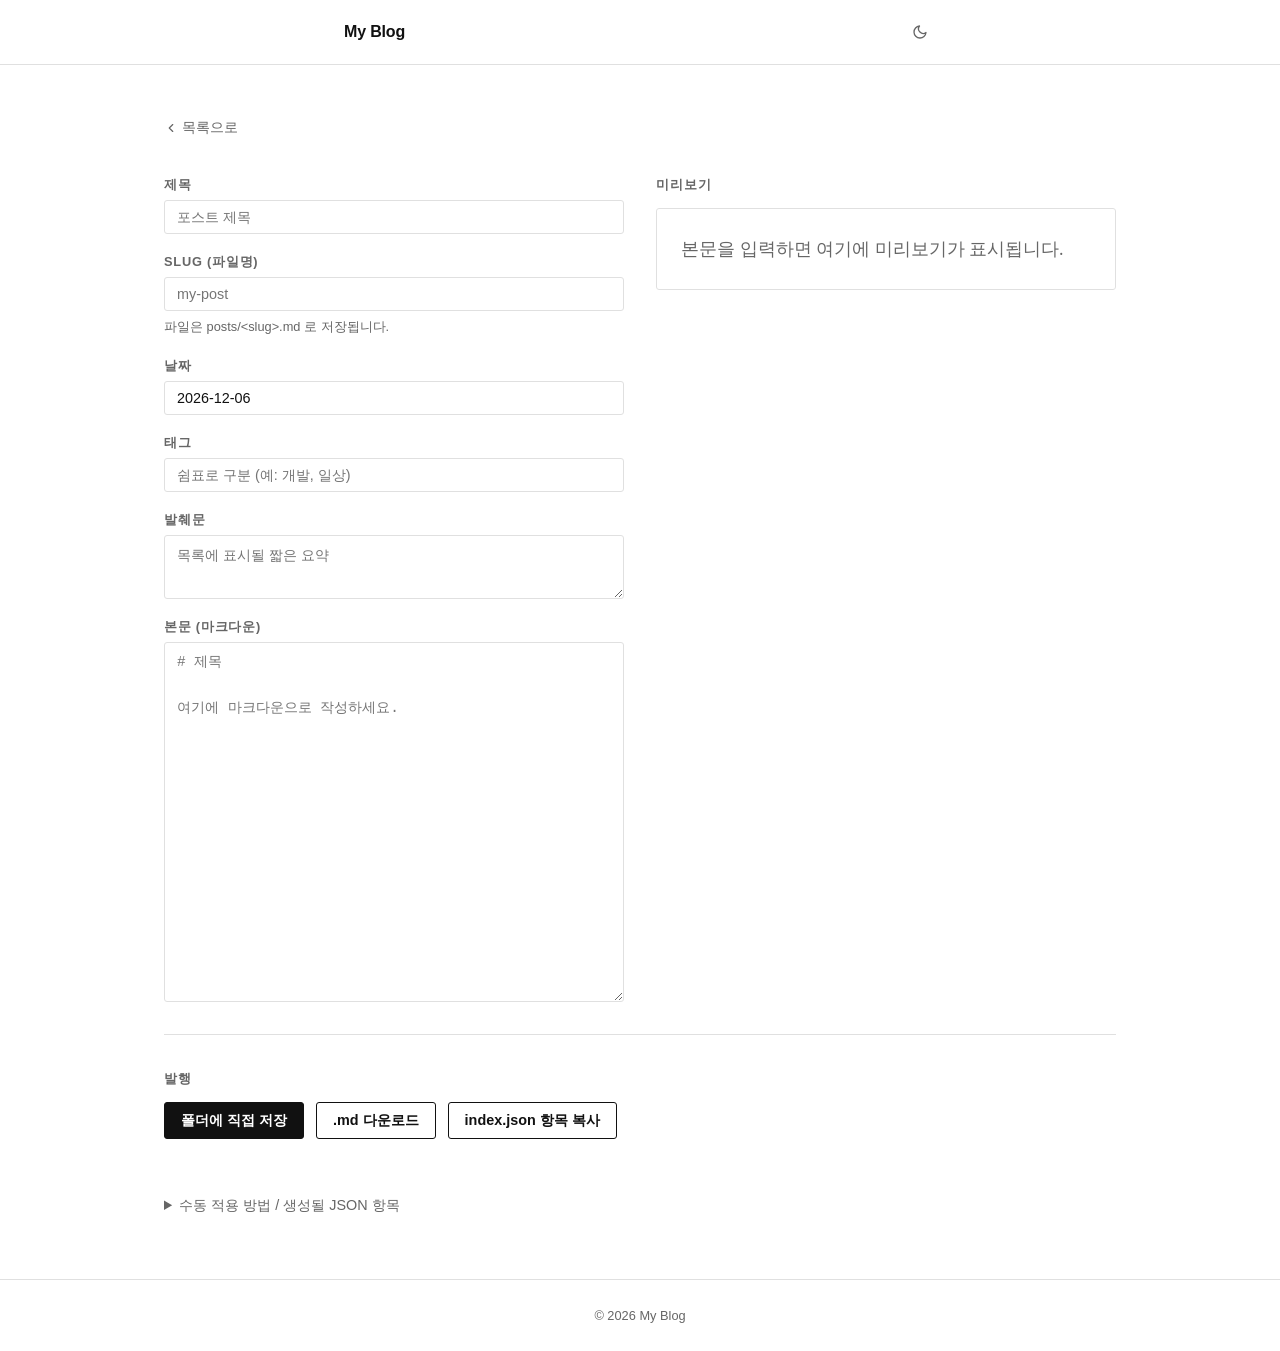
==== write.html @ ff7f7279 "Initial commit: 마크다운 기반 정적 블로그 - 미니멀/타이포그래피 중심 디자인 (다크 모드, 반응형) - 마크다운 파서, 검색·태그 필터·목차·읽기 진행바 - 브라우저" ====
<!DOCTYPE html>
<html lang="ko">
<head>
  <meta charset="UTF-8">
  <meta name="viewport" content="width=device-width, initial-scale=1.0">
  <title>글쓰기 — My Blog</title>
  <link rel="stylesheet" href="css/base.css">
  <link rel="stylesheet" href="css/layout.css">
  <link rel="stylesheet" href="css/components.css">
  <link rel="stylesheet" href="css/post.css">
  <link rel="stylesheet" href="css/write.css">
</head>
<body>

  <header class="site-header">
    <div class="header-inner">
      <a href="index.html" class="site-title">My Blog</a>
      <button id="theme-toggle" class="theme-toggle" aria-label="테마 전환"></button>
    </div>
  </header>

  <main>
    <div class="page-container" style="max-width: 1000px;">

      <a href="index.html" class="back-link">
        <svg viewBox="0 0 24 24"><polyline points="15 18 9 12 15 6"/></svg>
        목록으로
      </a>

      <div class="write-layout">

        <form class="write-form" id="write-form" onsubmit="return false">
          <div class="field">
            <label for="f-title">제목</label>
            <input id="f-title" type="text" placeholder="포스트 제목">
          </div>

          <div class="field">
            <label for="f-slug">Slug (파일명)</label>
            <input id="f-slug" type="text" placeholder="my-post">
            <span class="field-hint">파일은 posts/&lt;slug&gt;.md 로 저장됩니다.</span>
          </div>

          <div class="field">
            <label for="f-date">날짜</label>
            <input id="f-date" type="text" placeholder="YYYY-MM-DD">
          </div>

          <div class="field">
            <label for="f-tags">태그</label>
            <input id="f-tags" type="text" placeholder="쉼표로 구분 (예: 개발, 일상)">
          </div>

          <div class="field">
            <label for="f-excerpt">발췌문</label>
            <textarea id="f-excerpt" rows="2" placeholder="목록에 표시될 짧은 요약"></textarea>
          </div>

          <div class="field">
            <label for="f-body">본문 (마크다운)</label>
            <textarea id="f-body" placeholder="# 제목&#10;&#10;여기에 마크다운으로 작성하세요."></textarea>
          </div>
        </form>

        <div class="write-preview">
          <div class="panel-title">미리보기</div>
          <div class="preview-box post-body" id="preview"></div>
        </div>

      </div>

      <section class="export-section">
        <div class="panel-title">발행</div>
        <div class="export-actions">
          <button class="btn" id="btn-save-direct">폴더에 직접 저장</button>
          <button class="btn secondary" id="btn-download">.md 다운로드</button>
          <button class="btn secondary" id="btn-copy">index.json 항목 복사</button>
        </div>
        <p class="save-status" id="save-status"></p>

        <details class="export-details">
          <summary>수동 적용 방법 / 생성될 JSON 항목</summary>
          <pre class="json-out" id="json-out"></pre>
          <div class="export-help">
            <p><strong>직접 저장</strong>(권장, Chrome·Edge): 처음 한 번 블로그 루트 폴더(<code>my-blog</code>)를 선택하면 이후 버튼 한 번으로 <code>posts/&lt;slug&gt;.md</code> 작성과 <code>posts/index.json</code> 갱신이 자동 처리됩니다.</p>
            <p><strong>수동</strong>: <code>.md 다운로드</code>한 파일을 <code>posts/</code>에 넣고, 위 JSON을 <code>posts/index.json</code> 배열 맨 앞에 추가합니다.</p>
          </div>
        </details>
      </section>

    </div>
  </main>

  <footer class="site-footer">
    © 2026 My Blog
  </footer>

  <script type="module" src="js/write.js"></script>
</body>
</html>
---- css/base.css ----
*, *::before, *::after {
  box-sizing: border-box;
  margin: 0;
  padding: 0;
}

:root {
  --color-bg: #ffffff;
  --color-surface: #f5f5f5;
  --color-border: #e0e0e0;
  --color-text: #111111;
  --color-text-muted: #666666;
  --color-accent: #0066cc;
  --color-code-bg: #f5f5f5;
  --color-blockquote-border: #cccccc;
  --color-progress: #0066cc;

  --font-serif: Georgia, 'Times New Roman', Times, serif;
  --font-sans: -apple-system, BlinkMacSystemFont, 'Segoe UI', Roboto, Helvetica, Arial, sans-serif;
  --font-mono: 'SFMono-Regular', Consolas, 'Liberation Mono', Menlo, monospace;

  --font-size-base: 1.125rem;
  --font-size-sm: 0.9rem;
  --font-size-xs: 0.8rem;
  --line-height: 1.8;

  --space-1: 0.25rem;
  --space-2: 0.5rem;
  --space-3: 0.75rem;
  --space-4: 1rem;
  --space-6: 1.5rem;
  --space-8: 2rem;
  --space-12: 3rem;
  --space-16: 4rem;

  --radius: 3px;
  --transition: 150ms ease;
}

[data-theme="dark"] {
  --color-bg: #111111;
  --color-surface: #1c1c1c;
  --color-border: #333333;
  --color-text: #dddddd;
  --color-text-muted: #888888;
  --color-accent: #6699ff;
  --color-code-bg: #1c1c1c;
  --color-blockquote-border: #444444;
  --color-progress: #6699ff;
}

html {
  font-size: 16px;
  scroll-behavior: smooth;
}

body {
  font-family: var(--font-serif);
  font-size: var(--font-size-base);
  line-height: var(--line-height);
  color: var(--color-text);
  background-color: var(--color-bg);
  transition: background-color var(--transition), color var(--transition);
  -webkit-font-smoothing: antialiased;
}

a {
  color: var(--color-accent);
  text-decoration: none;
  transition: opacity var(--transition);
}

a:hover {
  opacity: 0.75;
}

img {
  max-width: 100%;
  height: auto;
  display: block;
}
---- css/layout.css ----
/* 읽기 진행바 */
.progress-bar {
  position: fixed;
  top: 0;
  left: 0;
  width: 0%;
  height: 2px;
  background: var(--color-progress);
  z-index: 200;
  transition: width 80ms linear;
}

/* 헤더 */
.site-header {
  border-bottom: 1px solid var(--color-border);
  transition: border-color var(--transition);
}

.header-inner {
  max-width: 640px;
  margin: 0 auto;
  padding: var(--space-4) var(--space-6);
  display: flex;
  align-items: center;
  justify-content: space-between;
}

.site-title {
  font-family: var(--font-sans);
  font-size: 1rem;
  font-weight: 700;
  color: var(--color-text);
  letter-spacing: -0.01em;
}

.site-title:hover {
  opacity: 0.7;
  color: var(--color-text);
}

.header-actions {
  display: flex;
  align-items: center;
  gap: var(--space-4);
}

.header-link {
  font-family: var(--font-sans);
  font-size: var(--font-size-sm);
  color: var(--color-text-muted);
}

.header-link:hover {
  color: var(--color-text);
  opacity: 1;
}

/* 메인 */
main {
  min-height: calc(100vh - 120px);
}

.page-container {
  max-width: 640px;
  margin: 0 auto;
  padding: var(--space-12) var(--space-6);
}

/* 푸터 */
.site-footer {
  border-top: 1px solid var(--color-border);
  padding: var(--space-6);
  text-align: center;
  color: var(--color-text-muted);
  font-family: var(--font-sans);
  font-size: var(--font-size-xs);
  transition: border-color var(--transition);
}

.site-footer a {
  color: var(--color-text-muted);
}

@media (max-width: 600px) {
  .header-inner,
  .page-container {
    padding-left: var(--space-4);
    padding-right: var(--space-4);
  }
}
---- css/components.css ----
/* 테마 토글 버튼 */
.theme-toggle {
  display: flex;
  align-items: center;
  justify-content: center;
  width: 2rem;
  height: 2rem;
  border: none;
  background: none;
  color: var(--color-text-muted);
  cursor: pointer;
  transition: color var(--transition);
  border-radius: var(--radius);
}

.theme-toggle:hover {
  color: var(--color-text);
}

.theme-toggle svg {
  width: 1rem;
  height: 1rem;
  stroke: currentColor;
  fill: none;
  stroke-width: 2;
  stroke-linecap: round;
  stroke-linejoin: round;
}

/* 검색창 */
.search-box {
  width: 100%;
  margin-bottom: var(--space-6);
}

.search-input {
  width: 100%;
  padding: var(--space-2) 0;
  font-family: var(--font-sans);
  font-size: var(--font-size-sm);
  color: var(--color-text);
  background: transparent;
  border: none;
  border-bottom: 1px solid var(--color-border);
  outline: none;
  transition: border-color var(--transition);
}

.search-input::placeholder {
  color: var(--color-text-muted);
}

.search-input:focus {
  border-bottom-color: var(--color-text);
}

/* 태그 필터 */
.tag-filter {
  display: flex;
  flex-wrap: wrap;
  gap: var(--space-2);
  margin-bottom: var(--space-8);
}

.tag-btn {
  font-family: var(--font-sans);
  font-size: var(--font-size-xs);
  padding: 2px var(--space-2);
  border: 1px solid var(--color-border);
  border-radius: var(--radius);
  background: transparent;
  color: var(--color-text-muted);
  cursor: pointer;
  transition: border-color var(--transition), color var(--transition), background var(--transition);
}

.tag-btn:hover,
.tag-btn.active {
  border-color: var(--color-text);
  color: var(--color-text);
  background: var(--color-surface);
}

/* 포스트 목록 — 심플 라인 */
.post-list {
  display: flex;
  flex-direction: column;
}

.post-item {
  display: flex;
  align-items: baseline;
  gap: var(--space-4);
  padding: var(--space-3) 0;
  border-bottom: 1px solid var(--color-border);
  text-decoration: none;
  color: var(--color-text);
  transition: opacity var(--transition);
}

.post-item:first-child {
  border-top: 1px solid var(--color-border);
}

.post-item:hover {
  opacity: 0.7;
}

.post-item-date {
  flex-shrink: 0;
  font-family: var(--font-mono);
  font-size: var(--font-size-xs);
  color: var(--color-text-muted);
  width: 6rem;
}

.post-item-title {
  font-size: 1rem;
  line-height: 1.4;
}

.post-item-tags {
  display: flex;
  gap: var(--space-1);
  flex-wrap: wrap;
  margin-left: auto;
  flex-shrink: 0;
}

.tag {
  font-family: var(--font-sans);
  font-size: var(--font-size-xs);
  color: var(--color-text-muted);
}

/* 상태 메시지 */
.state-empty,
.state-error,
.state-loading {
  padding: var(--space-12) 0;
  color: var(--color-text-muted);
  font-family: var(--font-sans);
  font-size: var(--font-size-sm);
}

.state-loading .spinner {
  width: 1.5rem;
  height: 1.5rem;
  border: 2px solid var(--color-border);
  border-top-color: var(--color-text-muted);
  border-radius: 50%;
  animation: spin 0.7s linear infinite;
  margin-bottom: var(--space-3);
}

@keyframes spin {
  to { transform: rotate(360deg); }
}

/* 뒤로가기 링크 */
.back-link {
  display: inline-flex;
  align-items: center;
  gap: var(--space-1);
  font-family: var(--font-sans);
  font-size: var(--font-size-sm);
  color: var(--color-text-muted);
  margin-bottom: var(--space-8);
}

.back-link:hover {
  color: var(--color-text);
  opacity: 1;
}

.back-link svg {
  width: 0.875rem;
  height: 0.875rem;
  stroke: currentColor;
  fill: none;
  stroke-width: 2;
  stroke-linecap: round;
  stroke-linejoin: round;
}

/* 포스트 헤더 */
.post-header {
  margin-bottom: var(--space-8);
  padding-bottom: var(--space-6);
  border-bottom: 1px solid var(--color-border);
}

.post-header h1 {
  font-family: var(--font-serif);
  font-size: 1.75rem;
  font-weight: 700;
  line-height: 1.3;
  letter-spacing: -0.02em;
  margin-bottom: var(--space-3);
}

.post-header-meta {
  font-family: var(--font-sans);
  font-size: var(--font-size-xs);
  color: var(--color-text-muted);
  display: flex;
  gap: var(--space-3);
  align-items: center;
  flex-wrap: wrap;
}

/* TOC */
.toc {
  margin-bottom: var(--space-8);
  padding: var(--space-4) var(--space-6);
  border-left: 2px solid var(--color-border);
  transition: border-color var(--transition);
}

.toc-toggle {
  display: none;
  align-items: center;
  justify-content: space-between;
  width: 100%;
  background: none;
  border: none;
  cursor: pointer;
  color: var(--color-text-muted);
  font-family: var(--font-sans);
  font-size: var(--font-size-sm);
  font-weight: 600;
  padding: 0;
  margin-bottom: var(--space-3);
}

.toc-title {
  font-family: var(--font-sans);
  font-size: var(--font-size-xs);
  font-weight: 600;
  text-transform: uppercase;
  letter-spacing: 0.08em;
  color: var(--color-text-muted);
  margin-bottom: var(--space-3);
}

.toc-list {
  list-style: none;
  display: flex;
  flex-direction: column;
  gap: var(--space-1);
}

.toc-list a {
  font-family: var(--font-sans);
  font-size: var(--font-size-sm);
  color: var(--color-text-muted);
  text-decoration: none;
  transition: color var(--transition);
  display: block;
  line-height: 1.5;
}

.toc-list a:hover,
.toc-list a.active {
  color: var(--color-text);
  opacity: 1;
}

.toc-list li.toc-h3 {
  padding-left: var(--space-4);
}

/* 모바일: TOC 접기/펼치기 */
@media (max-width: 600px) {
  .toc-toggle {
    display: flex;
  }

  .toc-content {
    display: none;
  }

  .toc.open .toc-content {
    display: block;
  }

  .toc-title {
    display: none;
  }

  .post-item {
    flex-wrap: wrap;
    gap: var(--space-1);
  }

  .post-item-date {
    width: auto;
  }

  .post-item-tags {
    margin-left: 0;
    width: 100%;
  }
}
---- css/post.css ----
.post-body {
  font-family: var(--font-serif);
  font-size: var(--font-size-base);
  line-height: var(--line-height);
  color: var(--color-text);
}

.post-body > * + * {
  margin-top: 1.5em;
}

/* 제목 */
.post-body h1,
.post-body h2,
.post-body h3,
.post-body h4,
.post-body h5,
.post-body h6 {
  font-family: var(--font-serif);
  font-weight: 700;
  line-height: 1.3;
  margin-top: 2.5em;
  margin-bottom: 0.5em;
  color: var(--color-text);
  scroll-margin-top: 2rem;
}

.post-body h2 {
  font-size: 1.375rem;
  letter-spacing: -0.01em;
  border-bottom: 1px solid var(--color-border);
  padding-bottom: 0.3em;
}

.post-body h3 { font-size: 1.15rem; }
.post-body h4 { font-size: 1rem; }
.post-body h5,
.post-body h6 {
  font-size: 0.9rem;
  color: var(--color-text-muted);
}

/* 단락 */
.post-body p {
  line-height: var(--line-height);
}

/* 링크 */
.post-body a {
  color: var(--color-accent);
  text-decoration: underline;
  text-underline-offset: 2px;
}

.post-body a:hover {
  opacity: 0.75;
}

/* 강조 */
.post-body strong { font-weight: 700; }
.post-body em { font-style: italic; }

/* 인라인 코드 */
.post-body code {
  font-family: var(--font-mono);
  font-size: 0.85em;
  padding: 0.1em 0.35em;
  background: var(--color-code-bg);
  border-radius: var(--radius);
  border: 1px solid var(--color-border);
}

/* 코드 블록 */
.post-body pre {
  background: var(--color-code-bg);
  border: 1px solid var(--color-border);
  border-radius: var(--radius);
  padding: var(--space-4) var(--space-6);
  overflow-x: auto;
  position: relative;
}

.post-body pre code {
  background: none;
  border: none;
  padding: 0;
  font-size: var(--font-size-sm);
  line-height: 1.65;
  color: var(--color-text);
}

.code-lang {
  position: absolute;
  top: var(--space-2);
  right: var(--space-3);
  font-size: 0.7rem;
  color: var(--color-text-muted);
  font-family: var(--font-mono);
  text-transform: uppercase;
  letter-spacing: 0.05em;
}

/* 블록 인용 */
.post-body blockquote {
  border-left: 2px solid var(--color-blockquote-border);
  padding: 0 var(--space-6);
  color: var(--color-text-muted);
  font-style: italic;
}

.post-body blockquote p {
  margin-top: 0;
}

/* 목록 */
.post-body ul,
.post-body ol {
  padding-left: 1.5em;
}

.post-body li {
  margin-top: 0.3em;
}

/* 수평선 */
.post-body hr {
  border: none;
  border-top: 1px solid var(--color-border);
  margin: var(--space-12) 0;
}

/* 이미지 */
.post-body img {
  border-radius: var(--radius);
}

/* 표 */
.post-body table {
  width: 100%;
  border-collapse: collapse;
  font-size: var(--font-size-sm);
  font-family: var(--font-sans);
  display: block;
  overflow-x: auto;
}

.post-body th,
.post-body td {
  padding: var(--space-2) var(--space-3);
  text-align: left;
  border-bottom: 1px solid var(--color-border);
}

.post-body th {
  font-weight: 600;
  color: var(--color-text-muted);
  font-size: var(--font-size-xs);
  text-transform: uppercase;
  letter-spacing: 0.05em;
  border-bottom: 2px solid var(--color-border);
}

@media (max-width: 600px) {
  .post-body pre {
    padding: var(--space-3) var(--space-4);
    border-left: none;
    border-right: none;
    border-radius: 0;
    margin-left: calc(-1 * var(--space-4));
    margin-right: calc(-1 * var(--space-4));
  }

  .post-body h2 { font-size: 1.25rem; }
  .post-body h3 { font-size: 1.1rem; }
}
---- css/write.css ----
.write-layout {
  display: grid;
  grid-template-columns: 1fr 1fr;
  gap: var(--space-8);
  align-items: start;
}

.write-form {
  display: flex;
  flex-direction: column;
  gap: var(--space-4);
}

.field {
  display: flex;
  flex-direction: column;
  gap: var(--space-1);
}

.field label {
  font-family: var(--font-sans);
  font-size: var(--font-size-xs);
  font-weight: 600;
  text-transform: uppercase;
  letter-spacing: 0.06em;
  color: var(--color-text-muted);
}

.field input,
.field textarea {
  width: 100%;
  font-family: var(--font-sans);
  font-size: var(--font-size-sm);
  color: var(--color-text);
  background: var(--color-bg);
  border: 1px solid var(--color-border);
  border-radius: var(--radius);
  padding: var(--space-2) var(--space-3);
  outline: none;
  transition: border-color var(--transition);
}

.field input:focus,
.field textarea:focus {
  border-color: var(--color-text);
}

.field textarea {
  resize: vertical;
  line-height: 1.6;
}

#f-body {
  font-family: var(--font-mono);
  min-height: 360px;
}

.field-hint {
  font-family: var(--font-sans);
  font-size: var(--font-size-xs);
  color: var(--color-text-muted);
}

/* 미리보기 패널 */
.write-preview {
  position: sticky;
  top: var(--space-6);
}

.panel-title {
  font-family: var(--font-sans);
  font-size: var(--font-size-xs);
  font-weight: 600;
  text-transform: uppercase;
  letter-spacing: 0.08em;
  color: var(--color-text-muted);
  margin-bottom: var(--space-3);
}

.preview-box {
  border: 1px solid var(--color-border);
  border-radius: var(--radius);
  padding: var(--space-6);
  max-height: 60vh;
  overflow-y: auto;
}

/* 내보내기 영역 */
.export-section {
  margin-top: var(--space-8);
  padding-top: var(--space-8);
  border-top: 1px solid var(--color-border);
}

.export-actions {
  display: flex;
  gap: var(--space-3);
  margin-bottom: var(--space-4);
  flex-wrap: wrap;
}

.btn {
  font-family: var(--font-sans);
  font-size: var(--font-size-sm);
  font-weight: 600;
  padding: var(--space-2) var(--space-4);
  border: 1px solid var(--color-text);
  border-radius: var(--radius);
  background: var(--color-text);
  color: var(--color-bg);
  cursor: pointer;
  transition: opacity var(--transition);
}

.btn:hover { opacity: 0.8; }

.btn.secondary {
  background: transparent;
  color: var(--color-text);
}

.json-out {
  font-family: var(--font-mono);
  font-size: var(--font-size-xs);
  line-height: 1.6;
  background: var(--color-code-bg);
  border: 1px solid var(--color-border);
  border-radius: var(--radius);
  padding: var(--space-4);
  overflow-x: auto;
  white-space: pre;
  color: var(--color-text);
}

.export-help {
  font-family: var(--font-sans);
  font-size: var(--font-size-sm);
  color: var(--color-text-muted);
  line-height: 1.7;
  margin-top: var(--space-4);
}

.save-status {
  font-family: var(--font-sans);
  font-size: var(--font-size-sm);
  color: var(--color-text-muted);
  min-height: 1.5em;
  margin-bottom: var(--space-4);
}

.export-details {
  margin-top: var(--space-2);
}

.export-details summary {
  font-family: var(--font-sans);
  font-size: var(--font-size-sm);
  color: var(--color-text-muted);
  cursor: pointer;
  margin-bottom: var(--space-3);
}

.export-details summary:hover {
  color: var(--color-text);
}

.export-help code {
  font-family: var(--font-mono);
  font-size: 0.85em;
  background: var(--color-code-bg);
  border: 1px solid var(--color-border);
  border-radius: var(--radius);
  padding: 0.1em 0.35em;
}

@media (max-width: 800px) {
  .write-layout {
    grid-template-columns: 1fr;
  }
  .write-preview {
    position: static;
  }
}
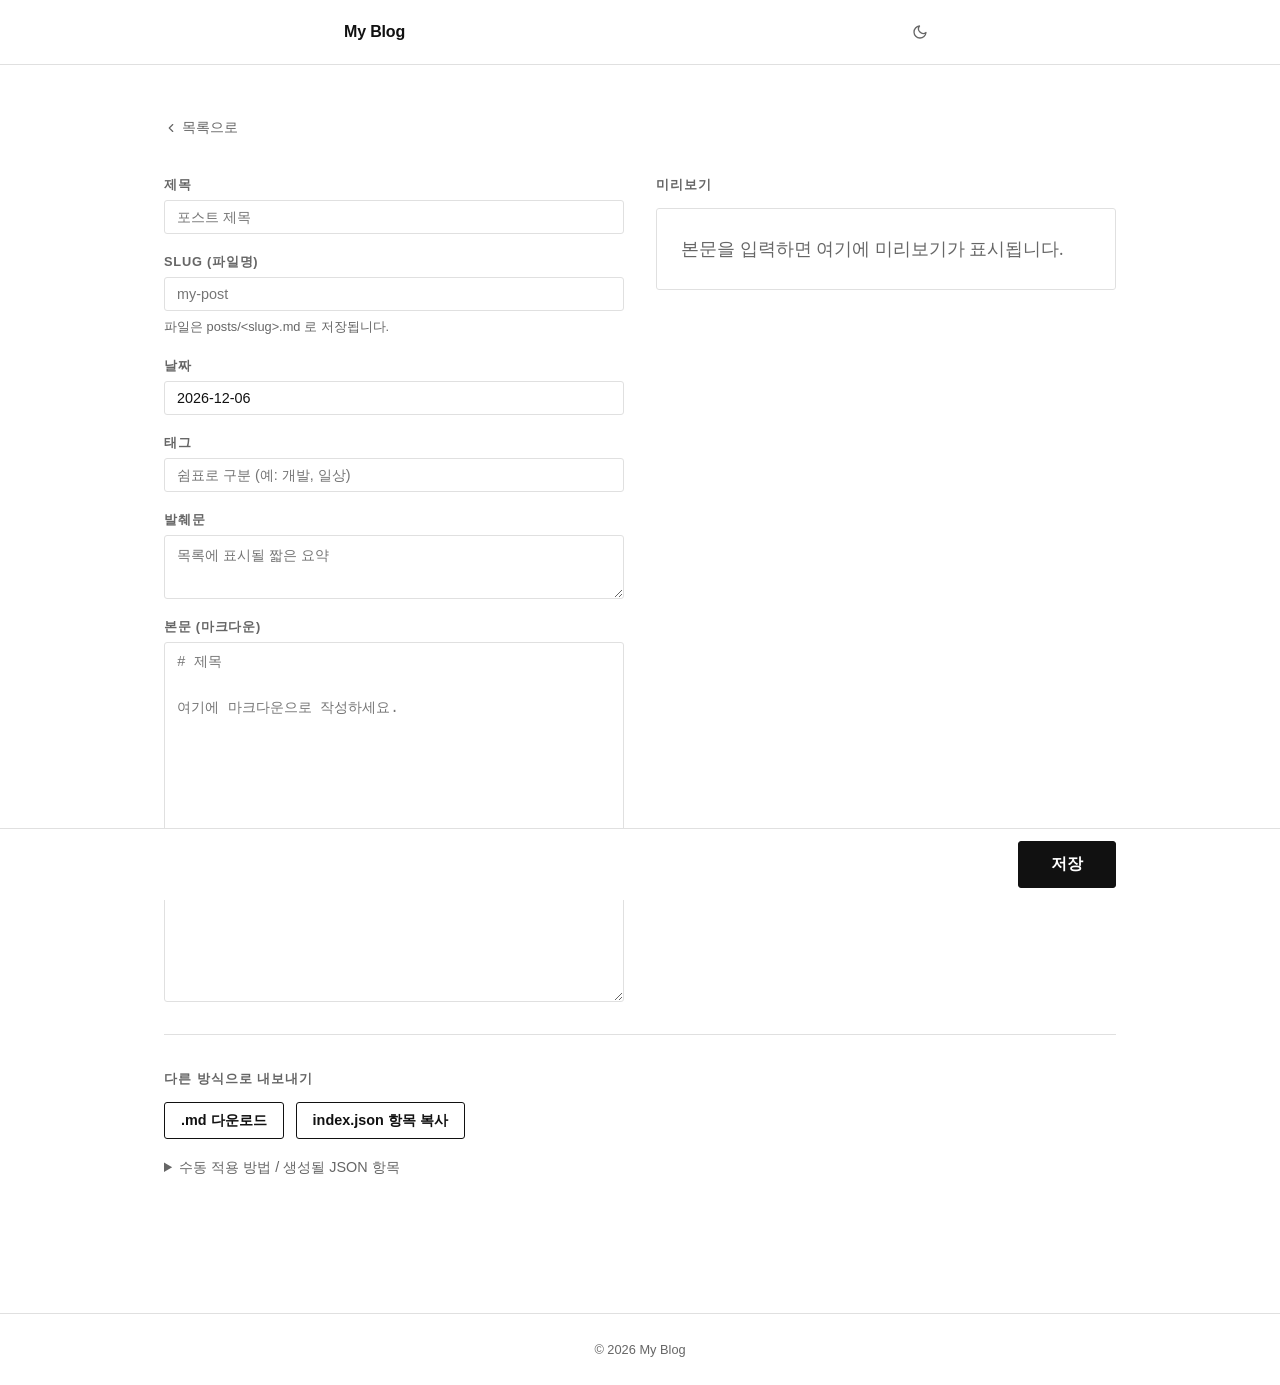
==== commit bdb35fec: "글쓰기 페이지에 항상 보이는 하단 저장 바 추가 - 저장 버튼을 화면 하단 sticky 바로 이동해 스크롤 위치와 무관하게 항상 노출 - 버튼 라벨을 "폴더에 직접 저장" → "저" ====
--- a/write.html
+++ b/write.html
@@ -70,19 +70,17 @@
       </div>
 
       <section class="export-section">
-        <div class="panel-title">발행</div>
+        <div class="panel-title">다른 방식으로 내보내기</div>
         <div class="export-actions">
-          <button class="btn" id="btn-save-direct">폴더에 직접 저장</button>
           <button class="btn secondary" id="btn-download">.md 다운로드</button>
           <button class="btn secondary" id="btn-copy">index.json 항목 복사</button>
         </div>
-        <p class="save-status" id="save-status"></p>
 
         <details class="export-details">
           <summary>수동 적용 방법 / 생성될 JSON 항목</summary>
           <pre class="json-out" id="json-out"></pre>
           <div class="export-help">
-            <p><strong>직접 저장</strong>(권장, Chrome·Edge): 처음 한 번 블로그 루트 폴더(<code>my-blog</code>)를 선택하면 이후 버튼 한 번으로 <code>posts/&lt;slug&gt;.md</code> 작성과 <code>posts/index.json</code> 갱신이 자동 처리됩니다.</p>
+            <p><strong>저장</strong>(권장, Chrome·Edge): 처음 한 번 블로그 루트 폴더(<code>my-blog</code>)를 선택하면 이후 <strong>저장</strong> 버튼 한 번으로 <code>posts/&lt;slug&gt;.md</code> 작성과 <code>posts/index.json</code> 갱신이 자동 처리됩니다.</p>
             <p><strong>수동</strong>: <code>.md 다운로드</code>한 파일을 <code>posts/</code>에 넣고, 위 JSON을 <code>posts/index.json</code> 배열 맨 앞에 추가합니다.</p>
           </div>
         </details>
@@ -91,6 +89,14 @@
     </div>
   </main>
 
+  <!-- 항상 보이는 저장 바 -->
+  <div class="action-bar">
+    <div class="action-bar-inner">
+      <span class="save-status" id="save-status"></span>
+      <button class="btn" id="btn-save-direct">저장</button>
+    </div>
+  </div>
+
   <footer class="site-footer">
     © 2026 My Blog
   </footer>
--- a/css/write.css
+++ b/css/write.css
@@ -140,12 +140,45 @@
   margin-top: var(--space-4);
 }
 
+/* 하단 고정 저장 바 */
+.action-bar {
+  position: sticky;
+  bottom: 0;
+  z-index: 150;
+  background: var(--color-bg);
+  border-top: 1px solid var(--color-border);
+  transition: background-color var(--transition), border-color var(--transition);
+}
+
+.action-bar-inner {
+  max-width: 1000px;
+  margin: 0 auto;
+  padding: var(--space-3) var(--space-6);
+  display: flex;
+  align-items: center;
+  justify-content: flex-end;
+  gap: var(--space-4);
+}
+
+.action-bar .btn {
+  padding: var(--space-3) var(--space-8);
+  font-size: 1rem;
+}
+
 .save-status {
   font-family: var(--font-sans);
   font-size: var(--font-size-sm);
   color: var(--color-text-muted);
-  min-height: 1.5em;
-  margin-bottom: var(--space-4);
+  margin-right: auto;
+}
+
+@media (max-width: 600px) {
+  .action-bar-inner {
+    padding: var(--space-3) var(--space-4);
+  }
+  .action-bar .btn {
+    padding: var(--space-3) var(--space-6);
+  }
 }
 
 .export-details {
